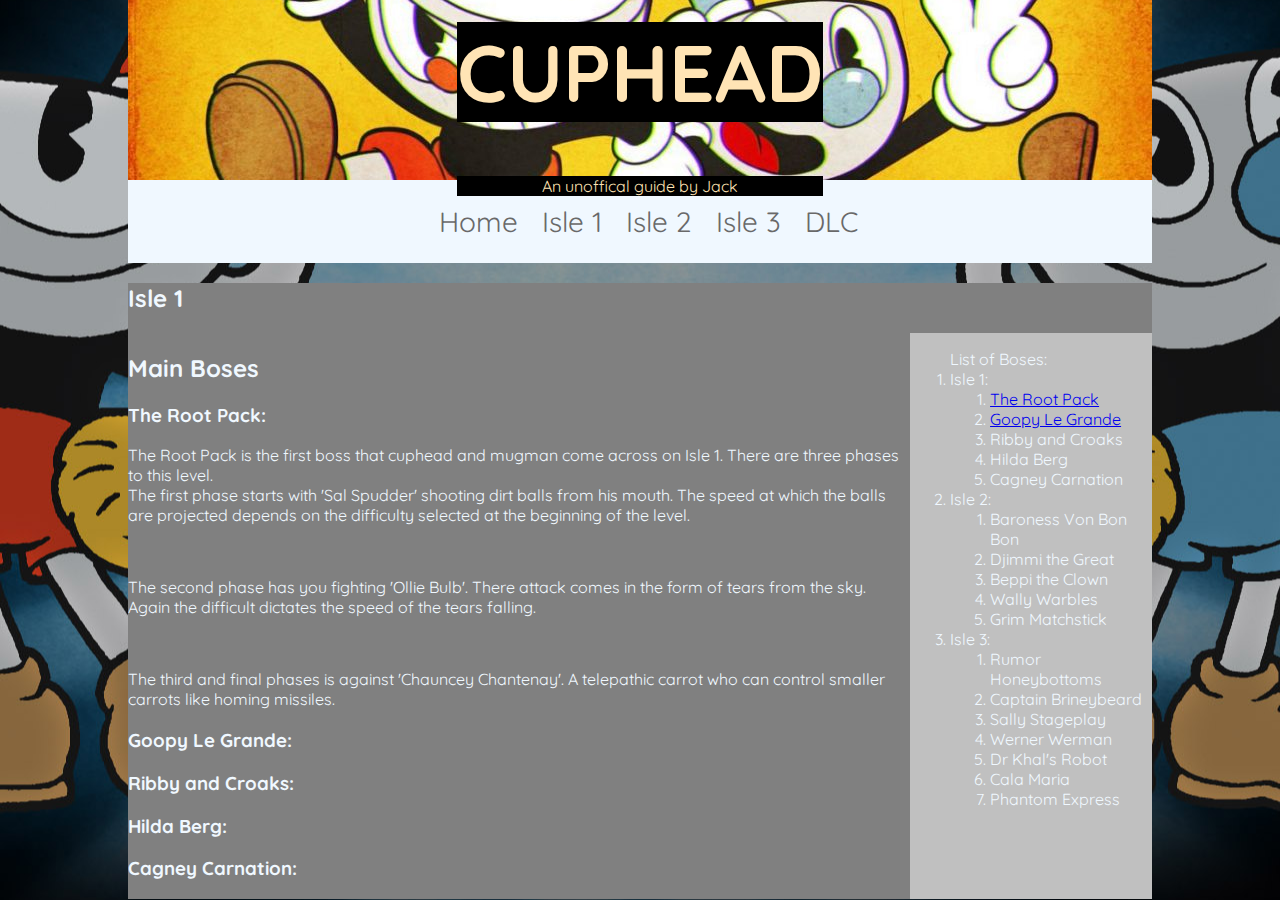
==== isle1.html @ ef2f5e1a "feat: isle1.html added with links" ====
<!DOCTYPE html>
<html lang="en">
  <head>
    <meta charset="UTF-8" />
    <meta http-equiv="X-UA-Compatible" content="IE=edge" />
    <meta name="viewport" content="width=device-width, initial-scale=1.0" />
    <!-- meta tags for search eng-->
    <meta
      name="description"
      content="Cuphead Guide, a basic guide to the video game 'Cuphead'"
    />
    <meta
      name="keywords"
      content="cuphead, cuphead guide, cuphead video game guide"
    />

    <!-- link to style sheet -->
    <link rel="stylesheet" href="assets/css/style.css" />

    <!-- title -->
    <title>Cuphead Guide Isle 1</title>

    <!-- favicon-->
    <link
      rel="icon"
      type="image/png"
      sizes="32x32"
      href="assets/favicon/32x32.png"
    />
    <link
      rel="icon"
      type="image/png"
      sizes="16x16"
      href="assets/favicon/16x16.png"
    />
    <link
      rel="apple-touch-icon"
      sizes="180x180"
      href="assets/favicon/180x180.png"
    />
  </head>
  <body>
    <header class="text-center page-header flex hor-center" id="head">
      <div class="ver-center">
        <h1 class="headhighlight">CUPHEAD</h1>
        <p class="headhighlight">An unoffical guide by Jack</p>
      </div>
    </header>
    <nav class="text-center">
      <a href="index.html">Home</a>
      <a href="isle1.html">Isle 1</a>
      <a href="isle2.html">Isle 2</a>
      <a href="isle3.html">Isle 3</a>
      <a href="dlc.html">DLC</a>
    </nav>
    <!-- Main article-->
    <article>
      <h2>Isle 1</h2>
      <section>
        <div>
          <h2>Main Boses</h2>
          <h3 id="trp">The Root Pack:</h3>
          <p>
            The Root Pack is the first boss that cuphead and mugman come across
            on Isle 1. There are three phases to this level.
            <br />
            The first phase starts with 'Sal Spudder' shooting dirt balls from
            his mouth. The speed at which the balls are projected depends on the
            difficulty selected at the beginning of the level.
          </p>
          <br />
          <p>
            The second phase has you fighting 'Ollie Bulb'. There attack comes
            in the form of tears from the sky. Again the difficult dictates the
            speed of the tears falling.
          </p>
          <br />
          <p>
            The third and final phases is against 'Chauncey Chantenay'. A
            telepathic carrot who can control smaller carrots like homing
            missiles.
          </p>

          <h3 id="glg">Goopy Le Grande:</h3>
          <p></p>
          <h3 id="ric">Ribby and Croaks:</h3>
          <p></p>
          <h3 id="hb">Hilda Berg:</h3>
          <p></p>
          <h3 id="cc">Cagney Carnation:</h3>
        </div>
        <aside>
          <ol>
            List of Boses:
            <li>
              Isle 1:
              <ol>
                <li>
                  <a href="#trp" aria-label="Go the root pack section"
                    >The Root Pack</a
                  >
                </li>
                <li>
                  <a href="glg" aria-label="Go to the Goopy Le Grande section"
                    >Goopy Le Grande</a
                  >
                </li>
                <li>Ribby and Croaks</li>
                <li>Hilda Berg</li>
                <li>Cagney Carnation</li>
              </ol>
            </li>
            <li>
              Isle 2:
              <ol>
                <li>Baroness Von Bon Bon</li>
                <li>Djimmi the Great</li>
                <li>Beppi the Clown</li>
                <li>Wally Warbles</li>
                <li>Grim Matchstick</li>
              </ol>
            </li>
            <li>
              Isle 3:
              <ol>
                <li>Rumor Honeybottoms</li>
                <li>Captain Brineybeard</li>
                <li>Sally Stageplay</li>
                <li>Werner Werman</li>
                <li>Dr Khal's Robot</li>
                <li>Cala Maria</li>
                <li>Phantom Express</li>
              </ol>
            </li>
          </ol>
        </aside>
      </section>
      <!-- aside element -->
    </article>

    <!-- Footer -->
    <footer>
      <!-- attribute for website icons-->
    </footer>
  </body>
</html>
---- assets/css/style.css ----
/* Quicksand google font import */
/* font-family: 'Quicksand',
sans-serif; */
@import url("https://fonts.googleapis.com/css2?family=Quicksand:wght@300;400;500;600;700&display=swap");

/* Classes */
.text-center {
  text-align: center;
}

.page-header {
  height: 20vh;
  background: center no-repeat;
}

.flex {
  display: flex;
}

.hor-center {
  justify-content: center;
}

.ver-center {
  align-self: center;
}

.headhighlight {
  display: block;
  padding: 0 0;
  background-color: black;
}

/* Elements */

body {
  margin: 0;
  font-family: "Quicksand", sans-serif;
  background-image: url("/assets/photos/1920x1200");
  background-position: center;
  background-repeat: no-repeat;
  background-color: black;
}

h1 {
  font-size: 5rem;
}

header {
  color: moccasin;
}

header > p {
  color: black;
}

nav {
  font-size: 28px;
  padding: 1.5rem 0 1.5rem 0;
  max-width: 1024px;
  margin: auto;
  background-color: aliceblue;
}

nav > a {
  text-decoration: none;
  color: dimgray;
  margin-left: 1rem;
}

article {
  background-color: gray;
  max-width: 1024px;
  max-height: 100%;
  color: aliceblue;
  margin: auto;
}

section {
  display: flex;
}

aside {
  width: 40%;
  float: center;
  background-color: silver;
}

#head {
  background-image: url("/assets/photos/Cuphead-Draw-.jpg");
}
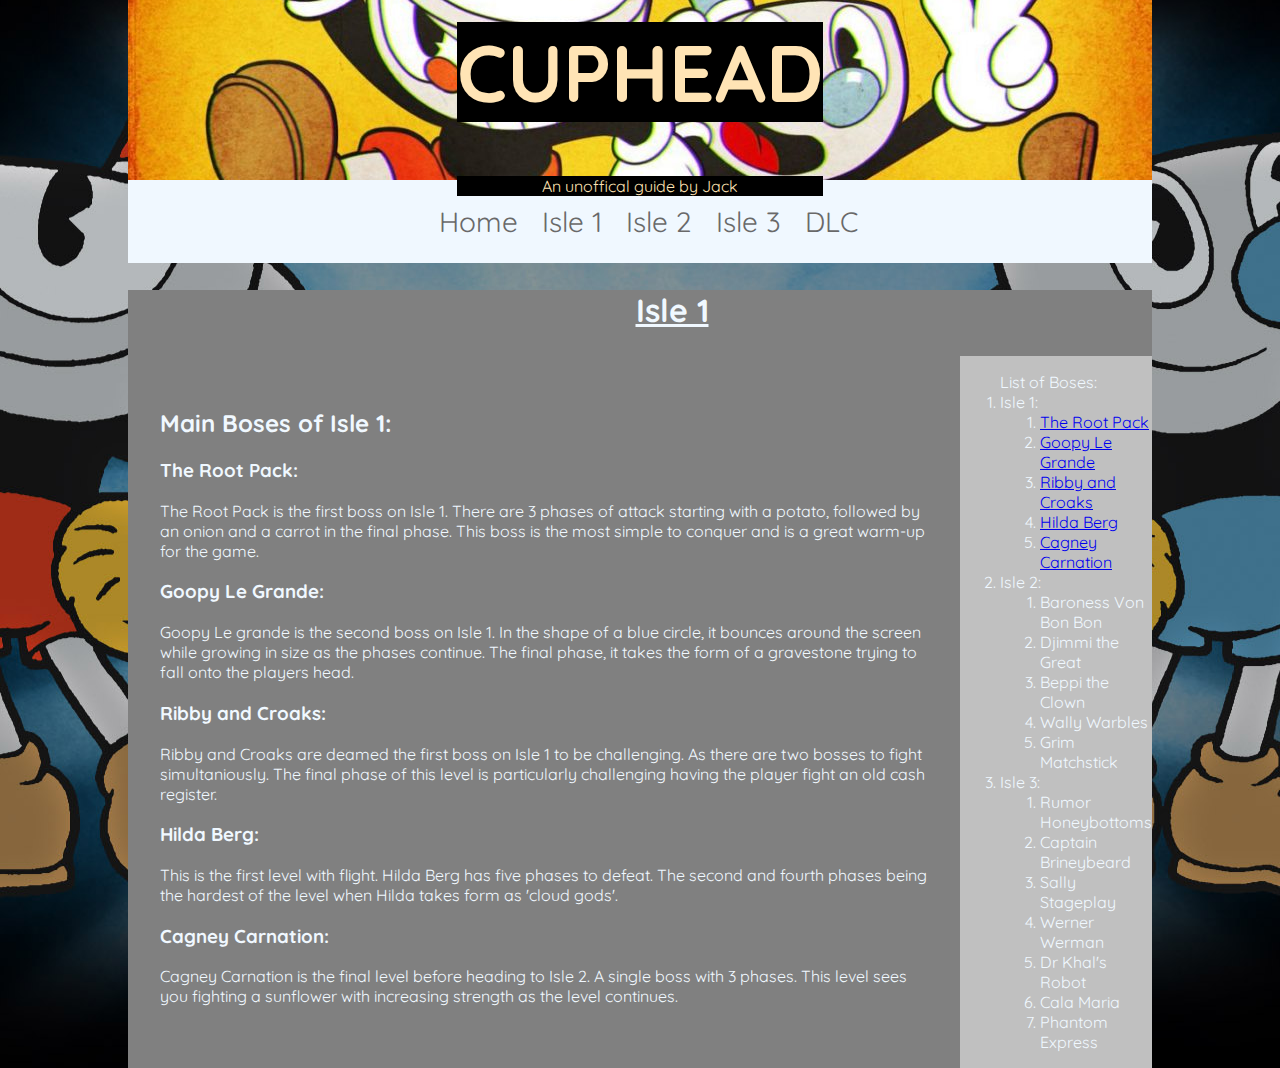
==== commit 028e15be: "feat: Added text to all bosses of Isle 1 and checked all links work" ====
--- a/isle1.html
+++ b/isle1.html
@@ -55,39 +55,43 @@
     </nav>
     <!-- Main article-->
     <article>
-      <h2>Isle 1</h2>
+      <h2 class="text-center underline xxl">Isle 1</h2>
       <section>
         <div>
-          <h2>Main Boses</h2>
+          <h2>Main Boses of Isle 1:</h2>
           <h3 id="trp">The Root Pack:</h3>
           <p>
-            The Root Pack is the first boss that cuphead and mugman come across
-            on Isle 1. There are three phases to this level.
-            <br />
-            The first phase starts with 'Sal Spudder' shooting dirt balls from
-            his mouth. The speed at which the balls are projected depends on the
-            difficulty selected at the beginning of the level.
+            The Root Pack is the first boss on Isle 1. There are 3 phases of
+            attack starting with a potato, followed by an onion and a carrot in
+            the final phase. This boss is the most simple to conquer and is a
+            great warm-up for the game.
           </p>
-          <br />
+          <h3 id="glg">Goopy Le Grande:</h3>
           <p>
-            The second phase has you fighting 'Ollie Bulb'. There attack comes
-            in the form of tears from the sky. Again the difficult dictates the
-            speed of the tears falling.
+            Goopy Le grande is the second boss on Isle 1. In the shape of a blue
+            circle, it bounces around the screen while growing in size as the
+            phases continue. The final phase, it takes the form of a gravestone
+            trying to fall onto the players head.
           </p>
-          <br />
+          <h3 id="ric">Ribby and Croaks:</h3>
           <p>
-            The third and final phases is against 'Chauncey Chantenay'. A
-            telepathic carrot who can control smaller carrots like homing
-            missiles.
+            Ribby and Croaks are deamed the first boss on Isle 1 to be
+            challenging. As there are two bosses to fight simultaniously. The
+            final phase of this level is particularly challenging having the
+            player fight an old cash register.
           </p>
-
-          <h3 id="glg">Goopy Le Grande:</h3>
-          <p></p>
-          <h3 id="ric">Ribby and Croaks:</h3>
-          <p></p>
           <h3 id="hb">Hilda Berg:</h3>
-          <p></p>
+          <p>
+            This is the first level with flight. Hilda Berg has five phases to
+            defeat. The second and fourth phases being the hardest of the level
+            when Hilda takes form as 'cloud gods'.
+          </p>
           <h3 id="cc">Cagney Carnation:</h3>
+          <p>
+            Cagney Carnation is the final level before heading to Isle 2. A
+            single boss with 3 phases. This level sees you fighting a sunflower
+            with increasing strength as the level continues.
+          </p>
         </div>
         <aside>
           <ol>
@@ -95,19 +99,11 @@
             <li>
               Isle 1:
               <ol>
-                <li>
-                  <a href="#trp" aria-label="Go the root pack section"
-                    >The Root Pack</a
-                  >
-                </li>
-                <li>
-                  <a href="glg" aria-label="Go to the Goopy Le Grande section"
-                    >Goopy Le Grande</a
-                  >
-                </li>
-                <li>Ribby and Croaks</li>
-                <li>Hilda Berg</li>
-                <li>Cagney Carnation</li>
+                <li><a href="isle1.html#trp">The Root Pack</a></li>
+                <li><a href="isle1.html#glg">Goopy Le Grande</a></li>
+                <li><a href="isle1.html#rac">Ribby and Croaks</a></li>
+                <li><a href="isle1.html#hb">Hilda Berg</a></li>
+                <li><a href="isle1.html#cc">Cagney Carnation</a></li>
               </ol>
             </li>
             <li>
--- a/assets/css/style.css
+++ b/assets/css/style.css
@@ -31,6 +31,14 @@
   background-color: black;
 }
 
+.xxl {
+  font-size: xx-large;
+}
+
+.underline {
+  text-decoration: underline;
+}
+
 /* Elements */
 
 body {
@@ -44,6 +52,10 @@
 
 h1 {
   font-size: 5rem;
+}
+
+article > h2 {
+  margin-left: 2em;
 }
 
 header {
@@ -80,6 +92,10 @@
   display: flex;
 }
 
+div {
+  margin: 2em;
+}
+
 aside {
   width: 40%;
   float: center;
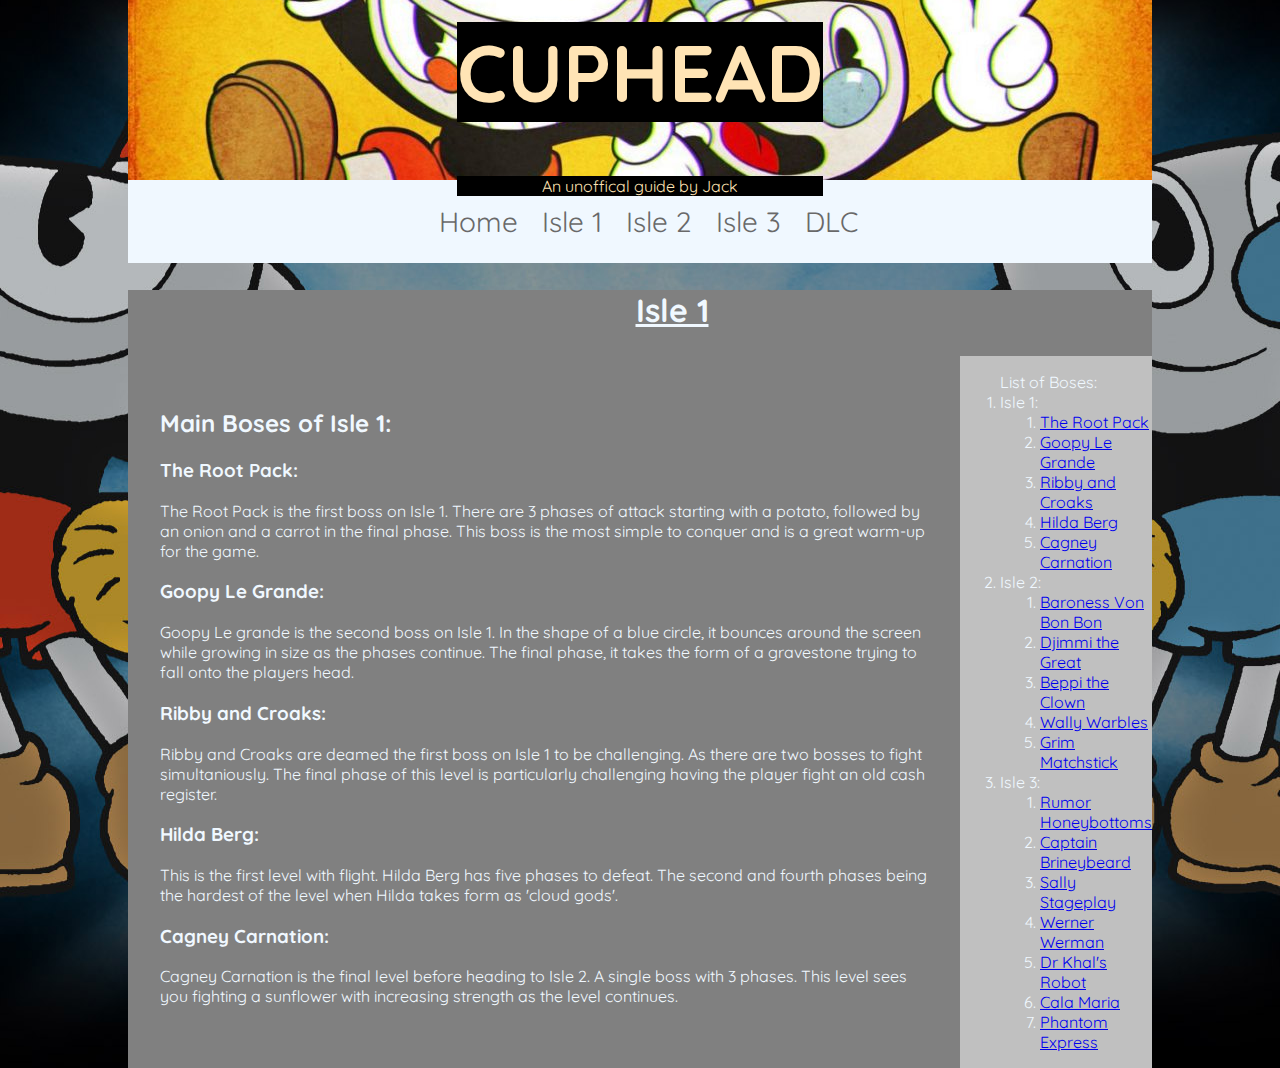
==== commit 4ba34227: "added details to para of isle 2 and 3" ====
--- a/isle1.html
+++ b/isle1.html
@@ -84,7 +84,7 @@
           <p>
             This is the first level with flight. Hilda Berg has five phases to
             defeat. The second and fourth phases being the hardest of the level
-            when Hilda takes form as 'cloud gods'.
+            when Hilda takes form as 'cloud gods'. 
           </p>
           <h3 id="cc">Cagney Carnation:</h3>
           <p>
@@ -109,29 +109,28 @@
             <li>
               Isle 2:
               <ol>
-                <li>Baroness Von Bon Bon</li>
-                <li>Djimmi the Great</li>
-                <li>Beppi the Clown</li>
-                <li>Wally Warbles</li>
-                <li>Grim Matchstick</li>
+                <li><a href="isle2.html#bvbb">Baroness Von Bon Bon</a></li>
+                <li><a href="isle2.html#dtg">Djimmi the Great</a></li>
+                <li><a href="isle2.html#btc">Beppi the Clown</a></li>
+                <li><a href="isle2.html#ww">Wally Warbles</a></li>
+                <li><a href="isle2.html#gm">Grim Matchstick</a></li>
               </ol>
             </li>
             <li>
               Isle 3:
               <ol>
-                <li>Rumor Honeybottoms</li>
-                <li>Captain Brineybeard</li>
-                <li>Sally Stageplay</li>
-                <li>Werner Werman</li>
-                <li>Dr Khal's Robot</li>
-                <li>Cala Maria</li>
-                <li>Phantom Express</li>
+                <li><a href="isle3.html#rh">Rumor Honeybottoms</a></li>
+                <li><a href="isle3.html#cb">Captain Brineybeard</a></li>
+                <li><a href="isle3.html#ss">Sally Stageplay</a></li>
+                <li><a href="isle3.html#ww2">Werner Werman</a></li>
+                <li><a href="isle3.html#dkr">Dr Khal's Robot</a></li>
+                <li><a href="isle3.html#cm">Cala Maria</a></li>
+                <li><a href="isle3.html#pe">Phantom Express</a></li>
               </ol>
             </li>
           </ol>
         </aside>
       </section>
-      <!-- aside element -->
     </article>
 
     <!-- Footer -->
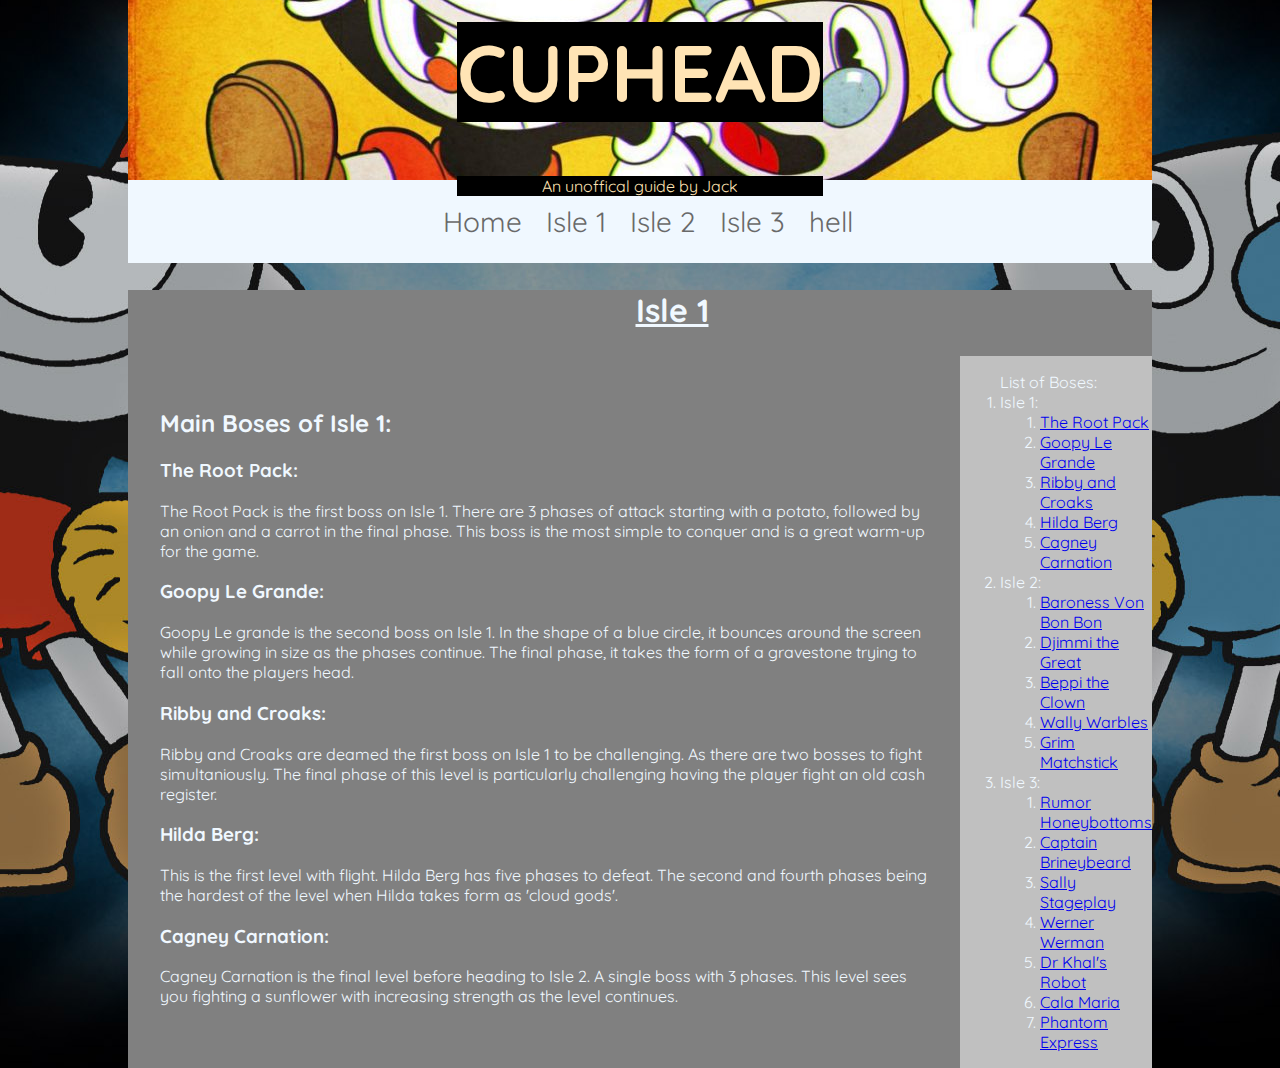
==== commit cb2a6f83: "changed DLC nav to Hell" ====
--- a/isle1.html
+++ b/isle1.html
@@ -51,7 +51,7 @@
       <a href="isle1.html">Isle 1</a>
       <a href="isle2.html">Isle 2</a>
       <a href="isle3.html">Isle 3</a>
-      <a href="dlc.html">DLC</a>
+      <a href="hell.html">hell</a>
     </nav>
     <!-- Main article-->
     <article>
